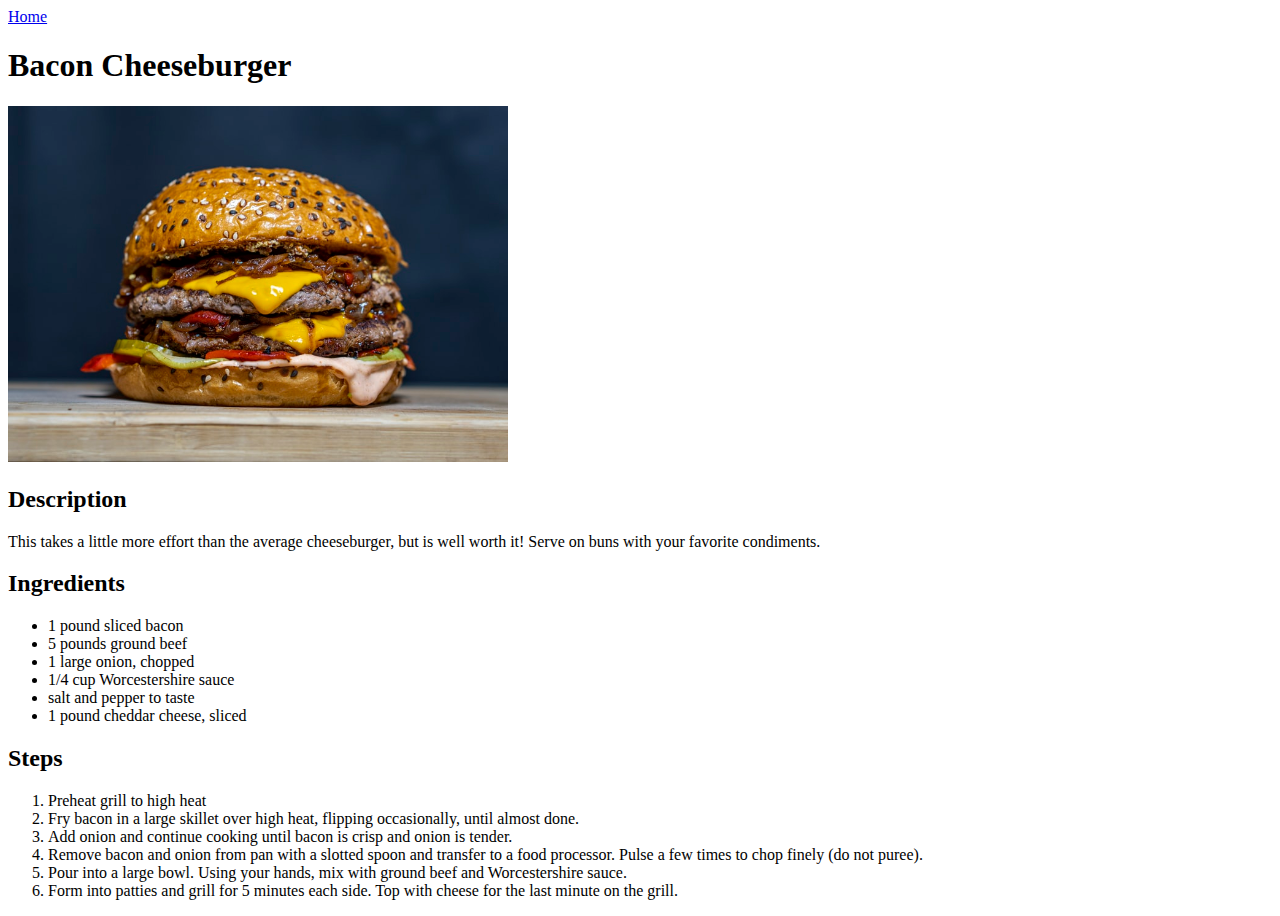
==== recipes/cheeseburger.html @ 9dcbbbe3 "Add index.html add recipe page files" ====
<!DOCTYPE html>
<html lang="en">
<head>
    <meta charset="UTF-8">
    <meta http-equiv="X-UA-Compatible" content="IE=edge">
    <meta name="viewport" content="width=device-width, initial-scale=1.0">
    <title>Bacon Cheeseburger</title>
</head>

<body>
    <a href="../index.html">Home</a>
    <h1>Bacon Cheeseburger</h1>

    <img src="../recipe_images/cheeseburger.jpg" alt="Picture 
    of a cheeseburger" width="500">

    <h2>Description</h2>
    <p>This takes a little more effort than the average 
        cheeseburger, but is well worth it! Serve on buns 
        with your favorite condiments.</p>

    <h2>Ingredients</h2>
    <ul>
        <li>1 pound sliced bacon</li>
        <li>5 pounds ground beef</li>
        <li>1 large onion, chopped</li>
        <li>1/4 cup Worcestershire sauce</li>
        <li>salt and pepper to taste</li>
        <li>1 pound cheddar cheese, sliced</li>
    </ul>

    <h2>Steps</h2>
    <ol>
        <li>Preheat grill to high heat</li>
        <li>Fry bacon in a large skillet over high heat, 
            flipping occasionally, until almost done.</li>
        <li>Add onion and continue cooking until bacon is crisp
            and onion is tender.</li>
        <li>Remove bacon and onion from pan with a slotted 
            spoon and transfer to a food processor. Pulse a 
            few times to chop finely (do not puree).</li>
        <li>Pour into a large bowl. Using your hands, mix with
            ground beef and Worcestershire sauce.</li>
        <li>Form into patties and grill for 5 minutes each side. Top 
            with cheese for the last minute on the grill.</li>
        </ol>
    
</body>
</html>
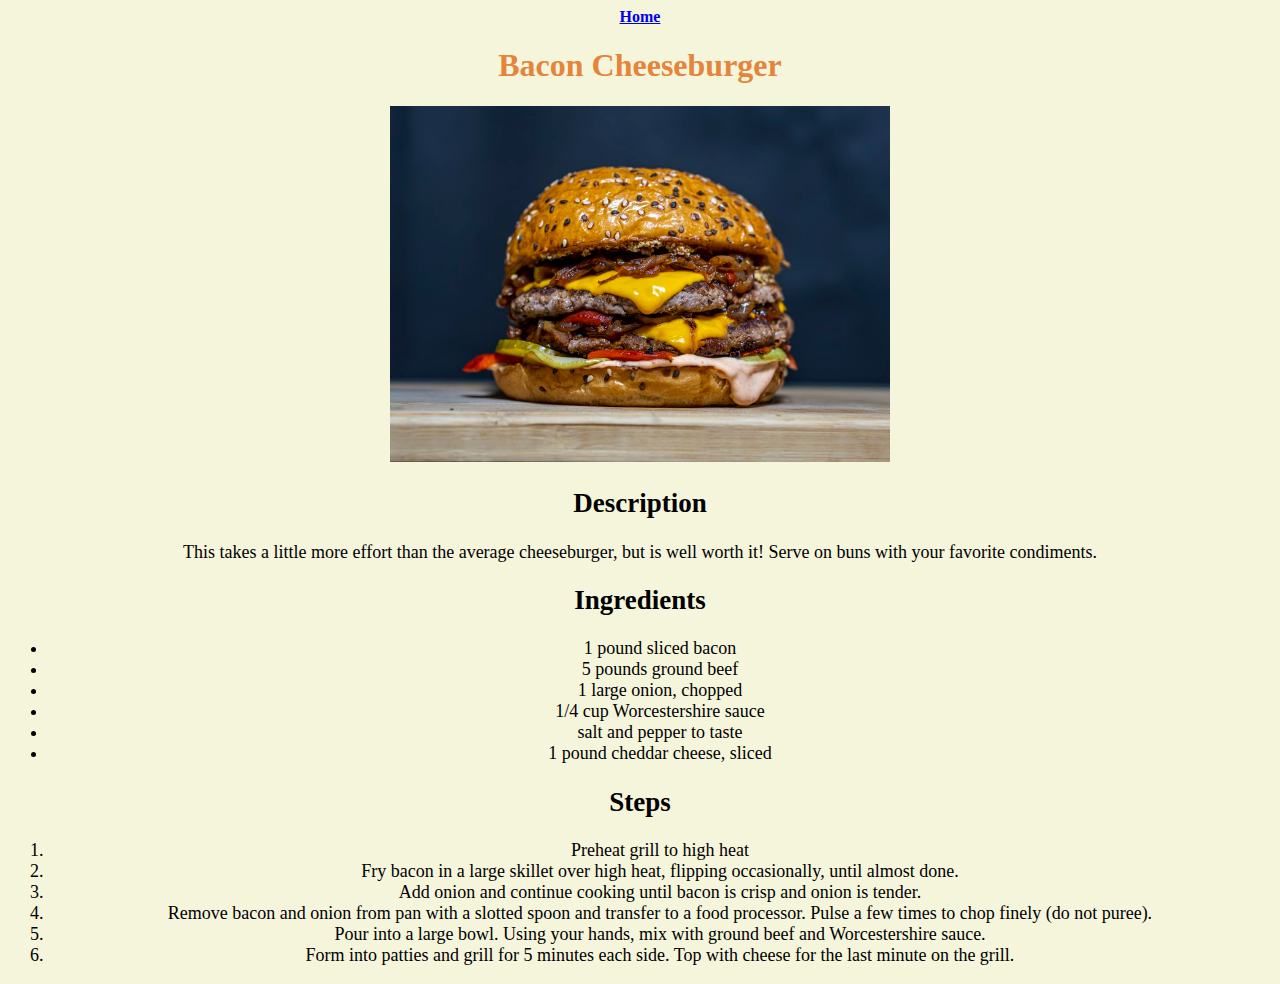
==== commit 70fab45d: "added CSS styling to recipe website" ====
--- a/recipes/cheeseburger.html
+++ b/recipes/cheeseburger.html
@@ -1,6 +1,7 @@
 <!DOCTYPE html>
 <html lang="en">
 <head>
+    <link rel="stylesheet" href="../style.css"/>
     <meta charset="UTF-8">
     <meta http-equiv="X-UA-Compatible" content="IE=edge">
     <meta name="viewport" content="width=device-width, initial-scale=1.0">
@@ -8,17 +9,20 @@
 </head>
 
 <body>
-    <a href="../index.html">Home</a>
-    <h1>Bacon Cheeseburger</h1>
+    <a class="home" href="../index.html">Home</a>
+    <h1 class="pagetitle">Bacon Cheeseburger</h1>
 
     <img src="../recipe_images/cheeseburger.jpg" alt="Picture 
     of a cheeseburger" width="500">
 
+    <div class="description">
     <h2>Description</h2>
     <p>This takes a little more effort than the average 
         cheeseburger, but is well worth it! Serve on buns 
         with your favorite condiments.</p>
+    </div>
 
+    <div class="ingredients">
     <h2>Ingredients</h2>
     <ul>
         <li>1 pound sliced bacon</li>
@@ -28,7 +32,9 @@
         <li>salt and pepper to taste</li>
         <li>1 pound cheddar cheese, sliced</li>
     </ul>
+    </div>
 
+    <div class="steps">
     <h2>Steps</h2>
     <ol>
         <li>Preheat grill to high heat</li>
@@ -43,7 +49,8 @@
             ground beef and Worcestershire sauce.</li>
         <li>Form into patties and grill for 5 minutes each side. Top 
             with cheese for the last minute on the grill.</li>
-        </ol>
+    </ol>
+    </div>
     
 </body>
 </html>--- a/style.css
+++ b/style.css
@@ -0,0 +1,36 @@
+.pagetitle{
+    text-align: center;
+    color: #E5853B;
+}
+
+#index{
+    background-image: url(./recipe_images/kitchen.jpg);
+    background-attachment: fixed;
+}
+
+#directory{
+    color: black;
+    font-size: 20px;
+}
+
+.description{
+    font-size: 18px;
+}
+
+.ingredients{
+    font-size: 18px;
+}
+
+.steps{
+    font-size: 18px;
+}
+
+body{
+    background-color: beige;
+    text-align: center;
+}
+
+.home{
+    text-align: center;
+    font-weight: bold;
+}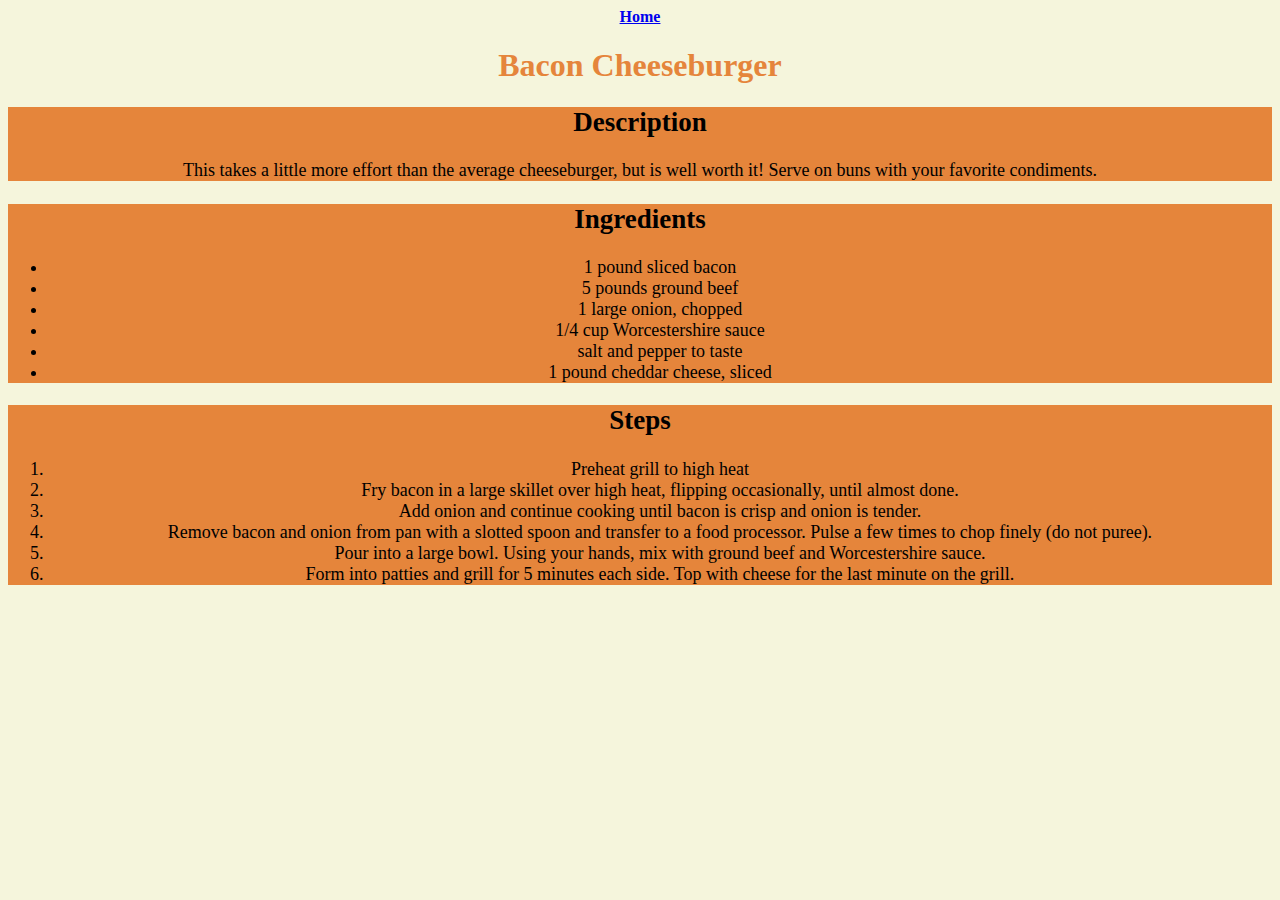
==== commit 13f90c37: "fixed background image issue" ====
--- a/recipes/cheeseburger.html
+++ b/recipes/cheeseburger.html
@@ -8,13 +8,11 @@
     <title>Bacon Cheeseburger</title>
 </head>
 
-<body>
+<body id="burger">
     <a class="home" href="../index.html">Home</a>
     <h1 class="pagetitle">Bacon Cheeseburger</h1>
 
-    <img src="../recipe_images/cheeseburger.jpg" alt="Picture 
-    of a cheeseburger" width="500">
-
+   
     <div class="description">
     <h2>Description</h2>
     <p>This takes a little more effort than the average 
--- a/style.css
+++ b/style.css
@@ -5,7 +5,24 @@
 
 #index{
     background-image: url(./recipe_images/kitchen.jpg);
-    background-attachment: fixed;
+    background-repeat: no-repeat;
+    background-attachment: scroll;
+    background-size: cover;
+
+}
+
+#cookies{
+    background-image: url(./recipe_images/no_bake_cookies.jpg);
+    background-repeat: no-repeat;
+    background-attachment: scroll;
+    background-size: cover;
+}
+
+#gravy{
+    background-image: url(./recipe_images/choc_gravy.jpg);
+    background-repeat: no-repeat;
+    background-attachment: scroll;
+    background-size: cover;
 }
 
 #directory{
@@ -15,14 +32,18 @@
 
 .description{
     font-size: 18px;
+    background-color: #E5853B
+    
 }
 
 .ingredients{
     font-size: 18px;
+    background-color: #E5853B
 }
 
 .steps{
     font-size: 18px;
+    background-color: #E5853B
 }
 
 body{
